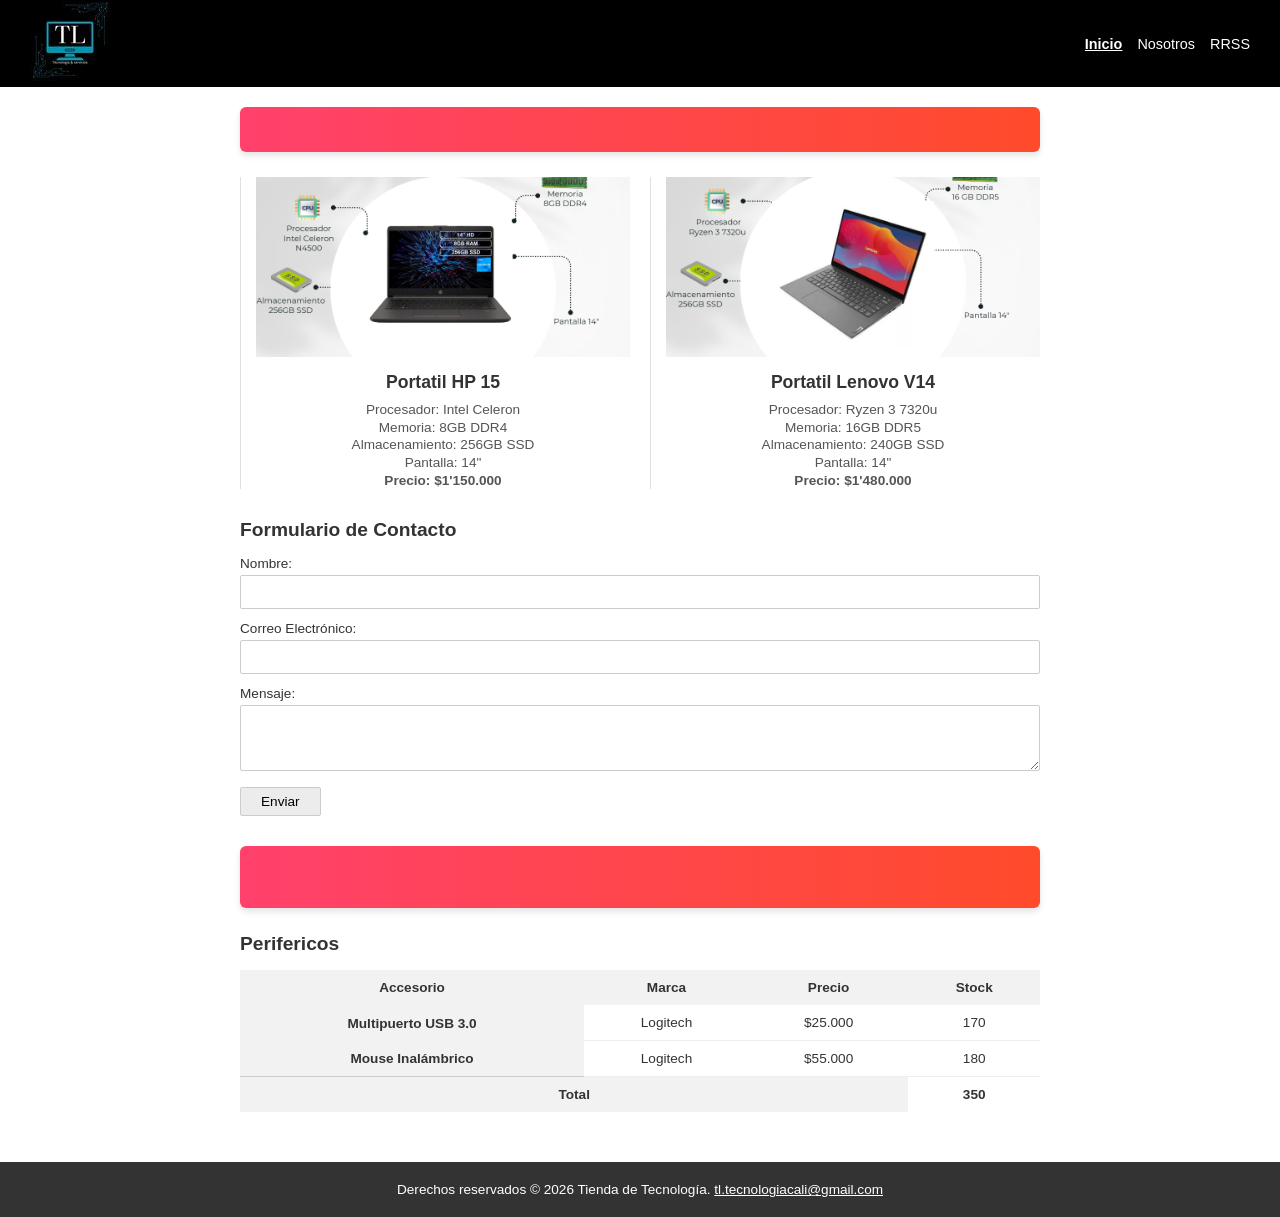
==== index.html @ c01d92a3 "Se carga informacion en archivos html, cdd y js" ====
<!DOCTYPE html>
<html lang="es">
<head>
  <meta charset="UTF-8">
  <meta name="viewport" content="width=device-width, initial-scale=1.0">
  <title>TL Tecnologia - Cali</title>
  <link rel="stylesheet" href="styles.css">
</head>
<body>

  <header class="navbar">
    <div class="logo"><img src="img/tl.jpg" alt="Logo de la empresa"></div>
    <nav class="nav-links" aria-label="Navegación principal">
      <ul>
        <li><a href="#home" class="active" aria-current="page">Inicio</a></li>
        <li><a href="#about">Nosotros</a></li>
        <li><a href="#contact">RRSS</a></li>
      </ul>
    </nav>
  </header>


  <main id="main-content" class="container">

   
<section class="promo-banner-container" aria-label="Sección de promociones">
  <div class="promo-banner" role="region" aria-live="polite">
    <h2 class="promo-title">✨ ¡Promociones de la semana! ✨</h2>
  </div>
</section>

    <!-- Sección de Tarjetas -->
    <section class="articles-grid" aria-labelledby="articles-heading">
      <h2 id="articles-heading" class="visually-hidden">Artículos destacados</h2>

      <article class="article-card">
        <img src="img/PC1.png" alt="Imagen representativa del artículo 1 con dimensiones 80 por 80" class="article-img">
        <h3 align="center">Portatil HP 15</h3>
        <p align="center">Procesador: Intel Celeron<br>Memoria: 8GB DDR4<br>Almacenamiento: 256GB SSD<br>Pantalla: 14"<br><strong>Precio: $1'150.000</strong></p>
      </article>

      <article class="article-card">
        <img src="img/PC2.png" alt="Imagen representativa del artículo 2 con dimensiones 80 por 80" class="article-img">
        <h3 align="center">Portatil Lenovo V14</h3>
        <p align="center">Procesador: Ryzen 3 7320u<br>Memoria: 16GB DDR5<br>Almacenamiento: 240GB SSD<br>Pantalla: 14"<br><strong>Precio: $1'480.000</strong></p>
      </article>
    </section>

    <!--Formulario -->
    <section class="contact-section" aria-labelledby="contact-heading">
      <h2 id="contact-heading">Formulario de Contacto</h2>
      
      <form id="contactForm" action="#" method="POST">
        <div class="form-group">
          <label for="name">Nombre:</label>
          <input type="text" id="name" name="name" required aria-required="true">
        </div>

        <div class="form-group">
          <label for="email">Correo Electrónico:</label>
          <input type="email" id="email" name="email" required aria-required="true">
        </div>

        <div class="form-group">
          <label for="message">Mensaje:</label>
          <textarea id="message" name="message" rows="3" required aria-required="true"></textarea>
        </div>

        <button type="submit" class="btn-submit">Enviar</button>
      </form>
    </section>

    <!-- Tabla -->
    <section class="scores-section" aria-labelledby="scores-heading">
        <section class="promo-banner-container" aria-label="Sección de promociones">
  <div class="promo-banner" role="region" aria-live="polite">
    <h2 class="promo-title">✨ ¡Promociones hasta 50% en perifericos! ✨</h2>
  </div>
</section>
      <h2 id="scores-heading">Perifericos</h2>
      
      <table class="scores-table">
        <caption>Puntajes y calificaciones obtenidas por los estudiantes en HTML y CSS</caption>
        <thead>
          <tr>
            <th scope="col">Accesorio</th>
            <th scope="col">Marca</th>
            <th scope="col">Precio</th>
            <th scope="col">Stock</th>
          </tr>
        </thead>
        <tbody>
          <tr>
            <th scope="row">Multipuerto USB 3.0</th>
            <td>Logitech</td>
            <td>$25.000</td>
            <td>170</td>
          </tr>
          <tr>
            <th scope="row">Mouse Inalámbrico</th>
            <td>Logitech</td>
            <td>$55.000</td>
            <td>180</td>
          </tr>
        </tbody>
        <tfoot>
          <tr>
            <th scope="row" colspan="3" class="text-right">Total</th>
            <td><strong>350</strong></td>
          </tr>
        </tfoot>
      </table>
    </section>

  </main>


  <footer class="footer">
    <p>Derechos reservados &copy; 2026 Tienda de Tecnología. <a href="tl.tecnologiacali@gmail.com" aria-label="Enviar correo a tl.tecnologiacali@gmail.com">tl.tecnologiacali@gmail.com</a></p>
  </footer>

  <script src="script.js"></script>
</body>
</html>
---- styles.css ----
/* Reset básico de estilos */
* {
  box-sizing: border-box;
  margin: 0;
  padding: 0;
  font-family: Arial, Helvetica, sans-serif;
}

body {
  background-color: #ffffff;
  color: #333333;
  display: flex;
  flex-direction: column;
  min-height: 100vh;
}

/* Utilidad para accesibilidad: ocultar elementos visualmente sin quitarlos del lector de pantalla */
.visually-hidden {
  position: absolute;
  width: 1px;
  height: 1px;
  padding: 0;
  margin: -1px;
  overflow: hidden;
  clip: rect(0, 0, 0, 0);
  white-space: nowrap;
  border: 0;
}

/* Encabezado */
.navbar {
  background-color: #000000;
  color: #ffffff;
  display: flex;
  justify-content: space-between;
  align-items: center;
  padding: 1px 30px;
}

.navbar .logo {
  font-size: 1.2rem;
  font-weight: bold;
}

.navbar .nav-links ul {
  list-style: none;
  display: flex;
  gap: 15px;
}

.navbar .nav-links a {
  color: #ffffff;
  text-decoration: none;
  font-size: 0.9rem;
}

.navbar .nav-links a.active,
.navbar .nav-links a:focus,
.navbar .nav-links a:hover {
  font-weight: bold;
  text-decoration: underline;
}

/* Contenedor principal */
.container {
  max-width: 800px;
  width: 90%;
  margin: 20px auto;
  flex: 1;
}

/* Sección de Artículos */
.articles-grid {
  display: flex;
  gap: 20px;
  margin-bottom: 30px;
}

.article-card {
  flex: 1;
  border-left: 1px solid #e0e0e0;
  padding-left: 15px;
}

.article-img {
  width: 100%;
  height: 180px;
  object-fit: cover;
  background-color: #dddddd;
  display: block;
  margin-bottom: 15px;
}

.article-card h3 {
  font-size: 1.1rem;
  margin-bottom: 8px;
}

.article-card p {
  font-size: 0.85rem;
  color: #555555;
  line-height: 1.3;
}

/* Formulario de Contacto */
.contact-section {
  margin-bottom: 30px;
}

.contact-section h2 {
  font-size: 1.2rem;
  margin-bottom: 15px;
}

.form-group {
  margin-bottom: 12px;
}

.form-group label {
  display: block;
  font-size: 0.85rem;
  margin-bottom: 4px;
}

.form-group input,
.form-group textarea {
  width: 100%;
  padding: 8px;
  border: 1px solid #cccccc;
  border-radius: 2px;
  font-size: 0.9rem;
}

.form-group input:focus,
.form-group textarea:focus {
  outline: 2px solid #333333;
}

.btn-submit {
  background-color: #ececec;
  border: 1px solid #cccccc;
  padding: 6px 20px;
  cursor: pointer;
  font-size: 0.85rem;
  border-radius: 2px;
}

.btn-submit:hover,
.btn-submit:focus {
  background-color: #e0e0e0;
  outline: 2px solid #333333;
}

/* Tabla de Calificaciones */
.scores-section {
  margin-bottom: 30px;
}

.scores-section h2 {
  font-size: 1.2rem;
  margin-bottom: 15px;
}

.scores-table {
  width: 100%;
  border-collapse: collapse;
  text-align: center;
  font-size: 0.85rem;
}

.scores-table caption {
  position: absolute;
  width: 1px;
  height: 1px;
  padding: 0;
  margin: -1px;
  overflow: hidden;
  clip: rect(0, 0, 0, 0);
  border: 0;
}

.scores-table th {
  background-color: #f2f2f2;
  padding: 10px;
  font-weight: bold;
}

.scores-table td {
  padding: 10px;
  border-bottom: 1px solid #eeeeee;
}

.scores-table tfoot th,
.scores-table tfoot td {
  border-top: 1px solid #cccccc;
  border-bottom: none;
}

/* Pie de Página */
.footer {
  background-color: #333333;
  color: #ffffff;
  text-align: center;
  padding: 20px;
  font-size: 0.85rem;
}

.footer a {
  color: #ffffff;
}

/* Responsividad */
@media (max-width: 600px) {
  .articles-grid {
    flex-direction: column;
  }
  
  .article-card {
    border-left: none;
    border-bottom: 1px solid #e0e0e0;
    padding-left: 0;
    padding-bottom: 15px;
  }
}

/* Banner Animado Deslizante (Slide) */
.promo-banner-container {
  width: 100%;
  overflow: hidden;
  background: linear-gradient(90deg, #ff416c, #ff4b2b);
  border-radius: 6px;
  margin-bottom: 25px;
  box-shadow: 0 4px 6px rgba(0, 0, 0, 0.1);
}

.promo-banner {
  white-space: nowrap;
  padding: 12px 0;
}

.promo-title {
  display: inline-block;
  color: #ffffff;
  font-size: 1.1rem;
  font-weight: bold;
  animation: slidePromo 12s linear infinite;
  padding-left: 100%; /* Inicia fuera de la pantalla */
}

@keyframes slidePromo {
  0% {
    transform: translateX(0);
  }
  100% {
    transform: translateX(-100%);
  }
}
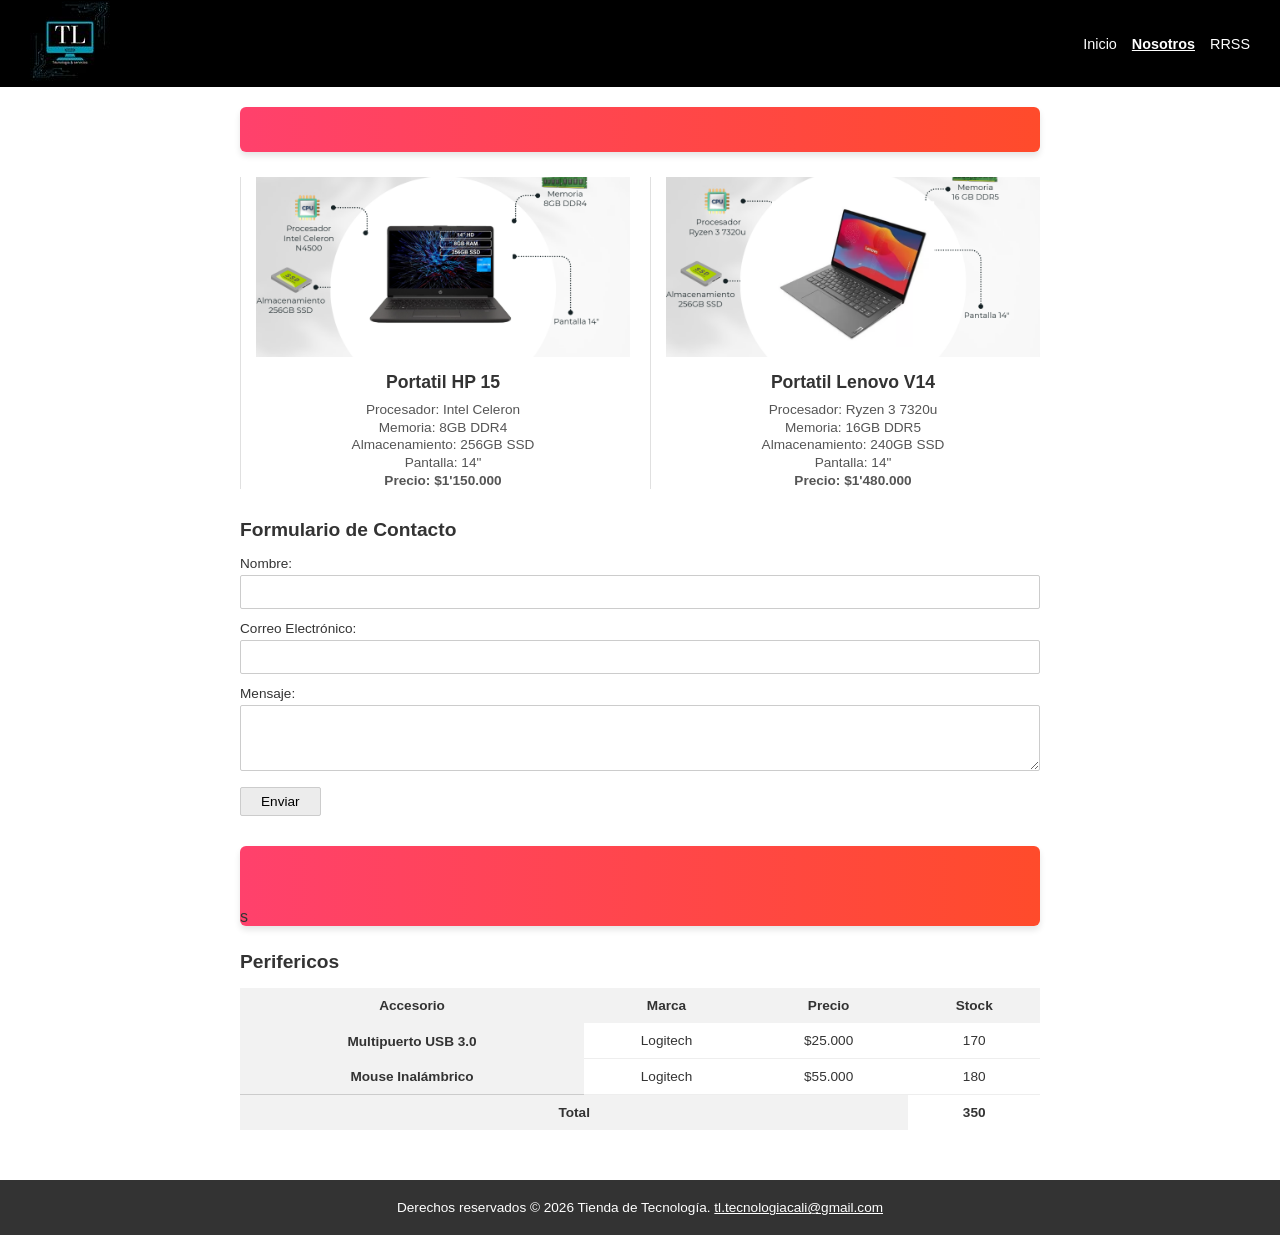
==== commit 3b0071e3: "Se completa informacion sobre nosotros y redes sociales" ====
--- a/index.html
+++ b/index.html
@@ -12,9 +12,9 @@
     <div class="logo"><img src="img/tl.jpg" alt="Logo de la empresa"></div>
     <nav class="nav-links" aria-label="Navegación principal">
       <ul>
-        <li><a href="#home" class="active" aria-current="page">Inicio</a></li>
-        <li><a href="#about">Nosotros</a></li>
-        <li><a href="#contact">RRSS</a></li>
+        <li><a href="index.html">Inicio</a></li>
+        <li><a href="nosotros.html" class="active" aria-current="page">Nosotros</a></li>
+        <li><a href="rrss.html">RRSS</a></li>
       </ul>
     </nav>
   </header>
@@ -75,7 +75,7 @@
         <section class="promo-banner-container" aria-label="Sección de promociones">
   <div class="promo-banner" role="region" aria-live="polite">
     <h2 class="promo-title">✨ ¡Promociones hasta 50% en perifericos! ✨</h2>
-  </div>
+  </div>s
 </section>
       <h2 id="scores-heading">Perifericos</h2>
       
--- a/styles.css
+++ b/styles.css
@@ -254,4 +254,155 @@
   100% {
     transform: translateX(-100%);
   }
+}
+
+
+
+
+.page-title {
+  font-size: 1.6rem;
+  margin-bottom: 20px;
+  text-align: center;
+  color: #333333;
+}
+
+.section-subtitle {
+  text-align: center;
+  color: #666666;
+  font-size: 0.95rem;
+  margin-bottom: 30px;
+}
+
+/* --- SECCIÓN NOSOTROS --- */
+.profile-card {
+  display: flex;
+  align-items: center;
+  gap: 20px;
+  background-color: #f9f9f9;
+  border: 1px solid #e0e0e0;
+  border-radius: 8px;
+  padding: 20px;
+  margin-bottom: 35px;
+}
+
+.profile-img {
+  width: 140px;
+  height: 140px;
+  border-radius: 50%;
+  object-fit: cover;
+  border: 3px solid #333333;
+}
+
+.profile-info h2 {
+  font-size: 1.2rem;
+  margin-bottom: 10px;
+}
+
+.profile-info p {
+  font-size: 0.9rem;
+  line-height: 1.5;
+  color: #444444;
+}
+
+.services-container h2 {
+  font-size: 1.3rem;
+  margin-bottom: 15px;
+  text-align: center;
+}
+
+.services-grid {
+  display: grid;
+  grid-template-columns: repeat(auto-fit, minmax(180px, 1fr));
+  gap: 15px;
+}
+
+.service-card {
+  background-color: #ffffff;
+  border: 1px solid #e0e0e0;
+  border-radius: 6px;
+  padding: 15px;
+  text-align: center;
+  box-shadow: 0 2px 4px rgba(0,0,0,0.05);
+}
+
+.service-icon {
+  font-size: 2rem;
+  margin-bottom: 10px;
+}
+
+.service-card h3 {
+  font-size: 1rem;
+  margin-bottom: 8px;
+}
+
+.service-card p {
+  font-size: 0.8rem;
+  color: #666666;
+  line-height: 1.3;
+}
+
+
+.social-cards-container {
+  display: flex;
+  flex-direction: column;
+  gap: 20px;
+  max-width: 500px;
+  margin: 0 auto 40px auto;
+}
+
+.social-card {
+  display: flex;
+  align-items: center;
+  gap: 20px;
+  padding: 18px 25px;
+  border-radius: 12px;
+  text-decoration: none;
+  color: #ffffff;
+  box-shadow: 0 5px 15px rgba(0, 0, 0, 0.1);
+  transition: transform 0.3s cubic-bezier(0.175, 0.885, 0.32, 1.275), box-shadow 0.3s ease;
+  position: relative;
+  overflow: hidden;
+}
+
+/* Efecto Flotante al pasar el cursor*/
+.social-card:hover {
+  transform: translateY(-6px) scale(1.02);
+  box-shadow: 0 12px 20px rgba(0, 0, 0, 0.2);
+}
+
+.social-icon {
+  display: flex;
+  align-items: center;
+  justify-content: center;
+}
+
+.social-text h3 {
+  font-size: 1.1rem;
+  margin-bottom: 4px;
+}
+
+.social-text p {
+  font-size: 0.8rem;
+  opacity: 0.9;
+}
+
+/* Colores personalizados por Red Social */
+.social-card.facebook {
+  background: linear-gradient(135deg, #1877f2, #0056b3);
+}
+
+.social-card.instagram {
+  background: linear-gradient(135deg, #833ab4, #fd1d1d, #fcb045);
+}
+
+.social-card.whatsapp {
+  background: linear-gradient(135deg, #25d366, #128c7e);
+}
+
+/* Responsividad para móviles */
+@media (max-width: 600px) {
+  .profile-card {
+    flex-direction: column;
+    text-align: center;
+  }
 }
